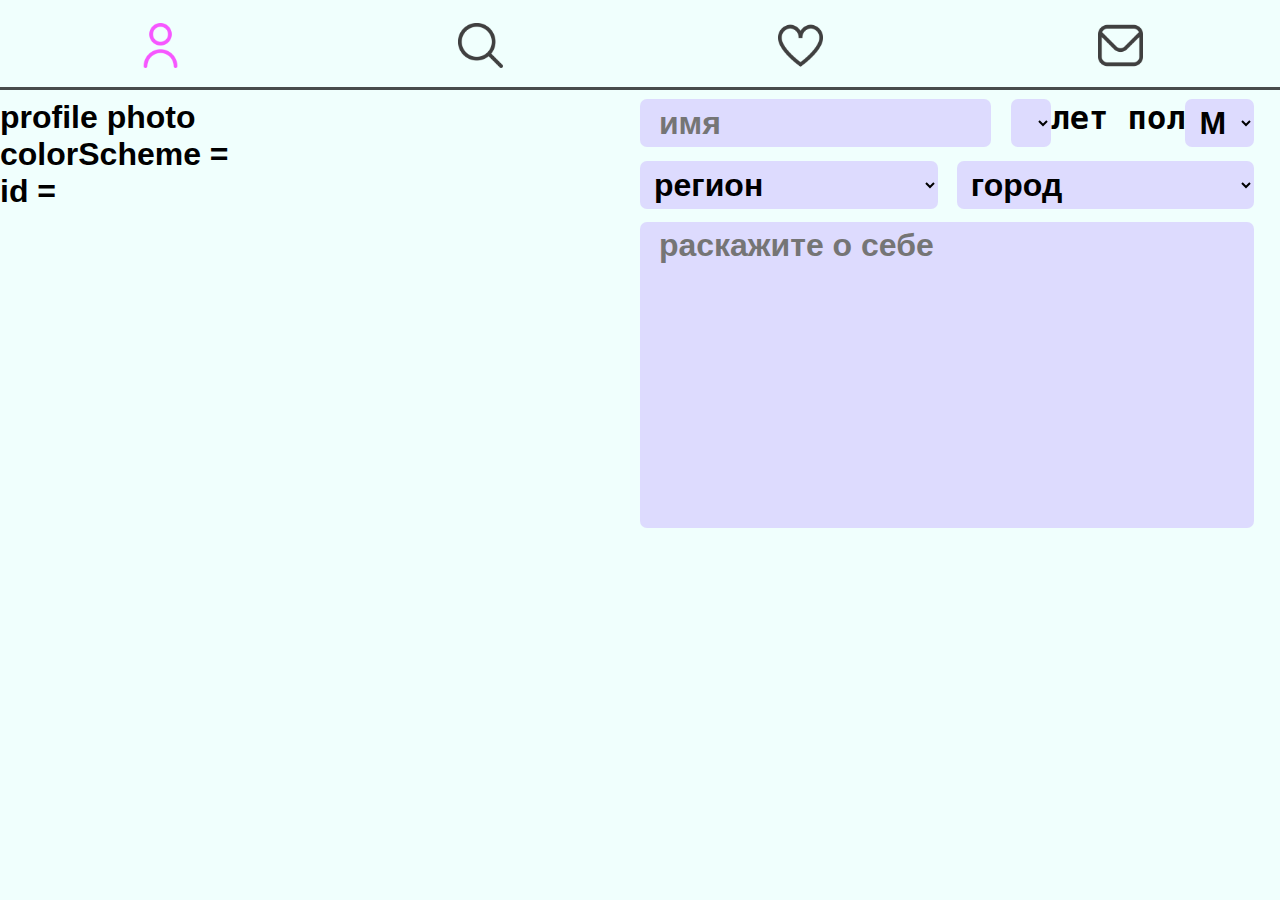
==== dating/index.html @ a12a8aec "style" ====
<!DOCTYPE html>
<html lang="en">

<head>
    <script src="https://telegram.org/js/telegram-web-app.js"></script>
    <meta charset="UTF-8">
    <meta name="viewport" content="width=device-width, initial-scale=1.0">
    <title>Speed dating</title>
    <!-- <link rel="apple-touch-icon" sizes="180x180" href="/img/favicon/apple-touch-icon.png">
    <link rel="icon" type="image/png" sizes="32x32" href="/img/favicon/favicon-32x32.png">
    <link rel="icon" type="image/png" sizes="16x16" href="/img/favicon/favicon-16x16.png">
    <link rel="manifest" href="img/favicon/site.webmanifest"> -->
    <link rel="stylesheet" href="main.css" type="text/css">
    <script defer type="module" src="script.js"></script>
</head>

<body>

    <nav class="headGroup">
        <div id="profile" class="activeBtn">
            <img src="img/flaticon/user.png" alt="Ваш профиль">
        </div>
        <div id="lenta">
            <img src="img/flaticon/search.png" alt="Смотреть анкеты">
        </div>
        <div id="likes">
            <img src="img/flaticon/heart.png" alt="Вы понравились">
        </div>
        <div id="messages">
            <img src="img/flaticon/envelope.png" alt="Переписки">
        </div>
    </nav>


    <main class="page">
        <div class="profilePage">
            <div>

                profile photo
                <p id="colorScheme">colorScheme = </p>
                <p id="id">id = </p>
            </div>
            <div>
                <!-- <hr> -->
                <form action="">
                    <div>

                        <input maxlength=20 type="text" name="inputName" id="inputName"
                            placeholder=" имя">

                        <pre> </pre>
                        
                        <select name="userAge" id="userAge">
                            <!-- <option value=""></option> -->
                            <!-- сюда вставляется список возрастов -->
                        </select>

                        <pre>лет пол</pre>

                        <select name="sex" id="sex">
                            <option value="М">М</option>
                            <option value="Ж">Ж</option>
                        </select>

                    </div>
                    
                    <div>

                        <select id="region" name="region" list="regionList">
                            <option value="Регион">регион</option>
                            <option value="Регипропрапр">регпропрпроапр</option>
                            <option value="Регион">регион</option>
                            <option value="Регион">регион</option>
                        </select>
                        <pre> </pre>
                        <select id="city" name="city" list="cityList"
                            placeholder="город">
                            <option value="город">город</option>
                            <option value="Нижневартовск">Нижневартовск</option>
                            <option value="ЕКБ">ЕКБ</option>
                        </select>
                    </div>

                    <div>
                        <textarea maxlength=200 name="inputComent" id="inputComent"
                        rows="8" placeholder=" раскажите о себе"></textarea>
                        <!-- <input type="text" name="inputComent" id="inputComent" placeholder="раскажите о себе"> -->
                    </div>
                </form>



            </div>
        </div>
        <div class="lentaPage" hidden>
            <div>lenta photo</div>
            <div>lenta</div>
        </div>
        <div class="likesPage" hidden>
            <div>likes 1</div>
            <div>likes 2</div>
        </div>
        <div class="messagesPage" hidden>
            <div>messages 1</div>
            <div>messages 2</div>
        </div>
    </main>

</body>




</html>
---- dating/main.css ----
:root {
    --bntFilter: brightness(100%) contrast(50%);
    --bntFilterActive: invert(42%) sepia(93%) saturate(1352%) hue-rotate(260deg);
    --background: hsl(171, 100%, 97%);
    --undertext: rgba(189, 154, 255, 0.356);
    --text: rgb(0, 0, 0);
    --headmenu: hsl(216, 100%, 56%);
}

*,
*::before,
*::after {
    margin: 0;
    padding: 0;
    box-sizing: border-box;
}

body {
    background-color: var(--background);
}

.headGroup {
    display: flex;
    border-bottom: 3px solid rgba(0, 0, 0, 0.7);
    height: 10dvh;

    /* background-color: var(--headmenu); */
}

.headGroup>div {
    flex: 1 1 0;
    text-align: center;
    overflow: hidden;
    font-size: 6.8dvh;
}

nav>div>img {
    filter: var(--bntFilter);
    height: 5dvh;
    margin-top: 2.5dvh;
}

.activeBtn>* {
    filter: var(--bntFilterActive);
}

[hidden] {
    display: none;
}

.page {
    height: 90dvh;
}

main>div {
    display: flex;
    flex-direction: column;
}

main>div>div {
    /* background-color: hsl(195, 39%, 69%); */
    margin: 1dvh 3dvw 0;
    height: 44dvh;
}

p, label, input, div, select, textarea{
    color: var(--text);
    font-family: sans-serif;
    font-size: 2.5dvh;
    font-weight: bold;
}

label, input, select, textarea{
    padding: 5px 10px 5px 10px;
    background-color: var(--undertext);
    border: 0px solid black;
    border-radius: 7px;
}

form>div{
    display: flex;
    margin-bottom: 1.5dvh;
}
input, select:not(#userAge,#sex){
    width: 100%;

}

textarea{
    width: 100%;
    height: auto;
    resize: none;

    
}
@media(orientation: landscape) {
    main>div {
        flex-direction: row;
    }

    main>div>div {
        /* background-color: hsl(195, 39%, 69%); */
        margin: 1dvh 2dvw 0 0;
        height: 89dvh;
        width: 50dvw;
    }
    p, label, input, div, select, textarea{
        font-size: 2.5dvw;
    }
}
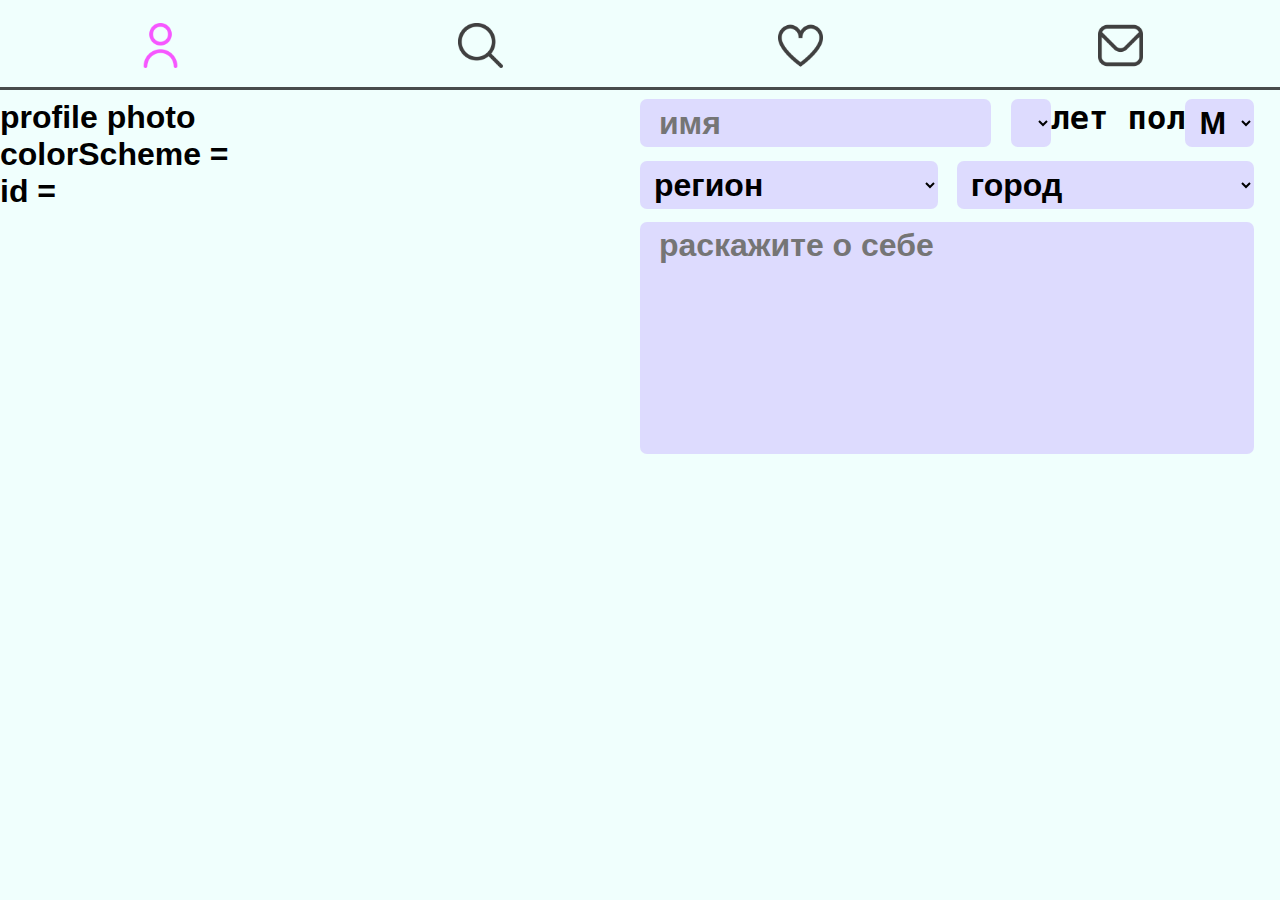
==== commit 98744881: "6" ====
--- a/dating/index.html
+++ b/dating/index.html
@@ -83,7 +83,7 @@
 
                     <div>
                         <textarea maxlength=200 name="inputComent" id="inputComent"
-                        rows="8" placeholder=" раскажите о себе"></textarea>
+                        rows="6" placeholder=" раскажите о себе"></textarea>
                         <!-- <input type="text" name="inputComent" id="inputComent" placeholder="раскажите о себе"> -->
                     </div>
                 </form>
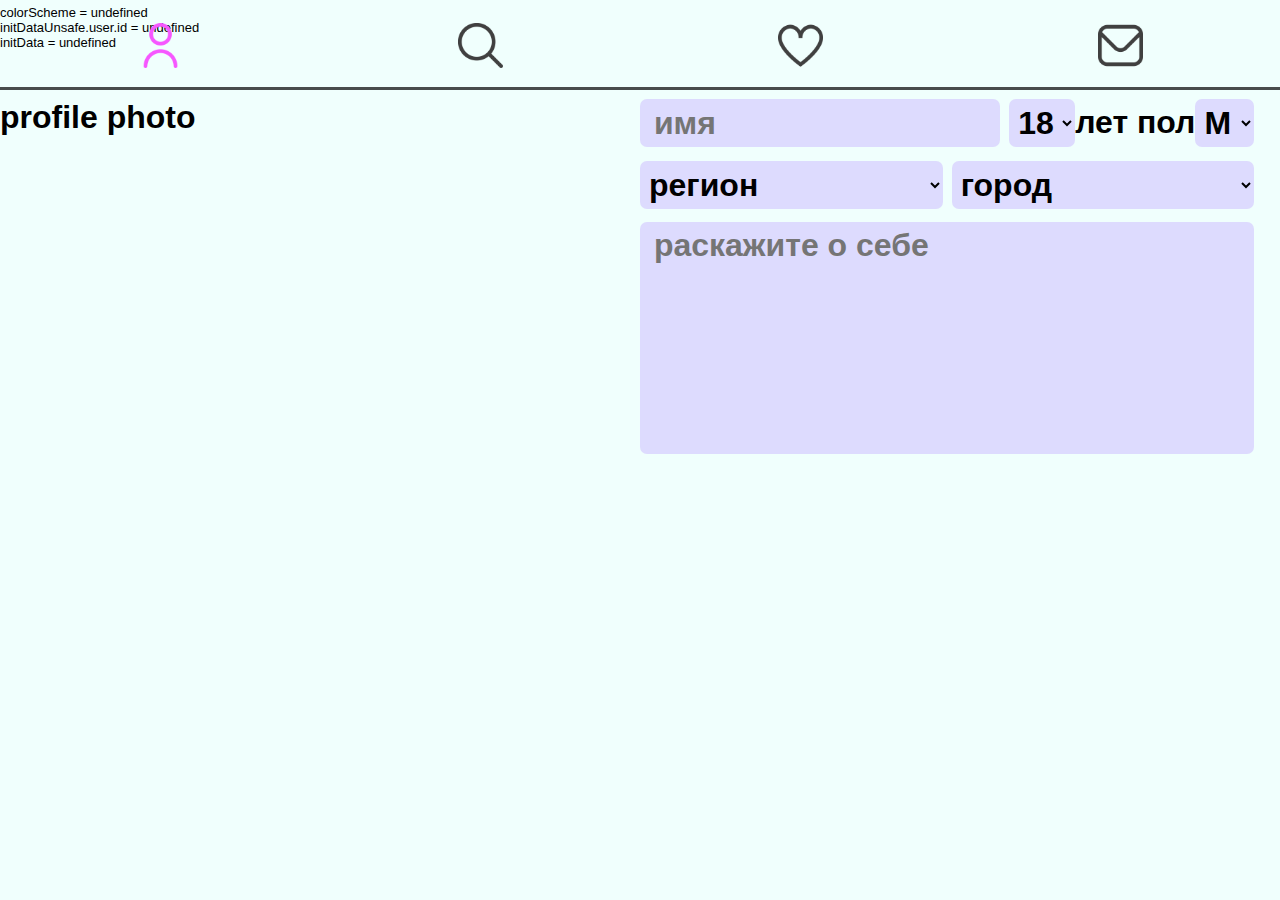
==== commit b874d092: "initData" ====
--- a/dating/index.html
+++ b/dating/index.html
@@ -15,6 +15,8 @@
 </head>
 
 <body>
+
+    <pre id="consol" style="position: absolute;font-size: small; font-weight: 100; z-index: 0;"></pre>
 
     <nav class="headGroup">
         <div id="profile" class="activeBtn">
@@ -37,8 +39,6 @@
             <div>
 
                 profile photo
-                <p id="colorScheme">colorScheme = </p>
-                <p id="id">id = </p>
             </div>
             <div>
                 <!-- <hr> -->
--- a/dating/main.css
+++ b/dating/main.css
@@ -63,15 +63,18 @@
     height: 44dvh;
 }
 
-p, label, input, div, select, textarea{
+p, pre, label, input, div, select, textarea{
     color: var(--text);
     font-family: sans-serif;
     font-size: 2.5dvh;
     font-weight: bold;
 }
+pre{
+    padding-top: 5px ;
+}
 
 label, input, select, textarea{
-    padding: 5px 10px 5px 10px;
+    padding: 5px 5px 5px 5px;
     background-color: var(--undertext);
     border: 0px solid black;
     border-radius: 7px;
@@ -104,7 +107,7 @@
         height: 89dvh;
         width: 50dvw;
     }
-    p, label, input, div, select, textarea{
+    p, pre, label, input, div, select, textarea{
         font-size: 2.5dvw;
     }
 }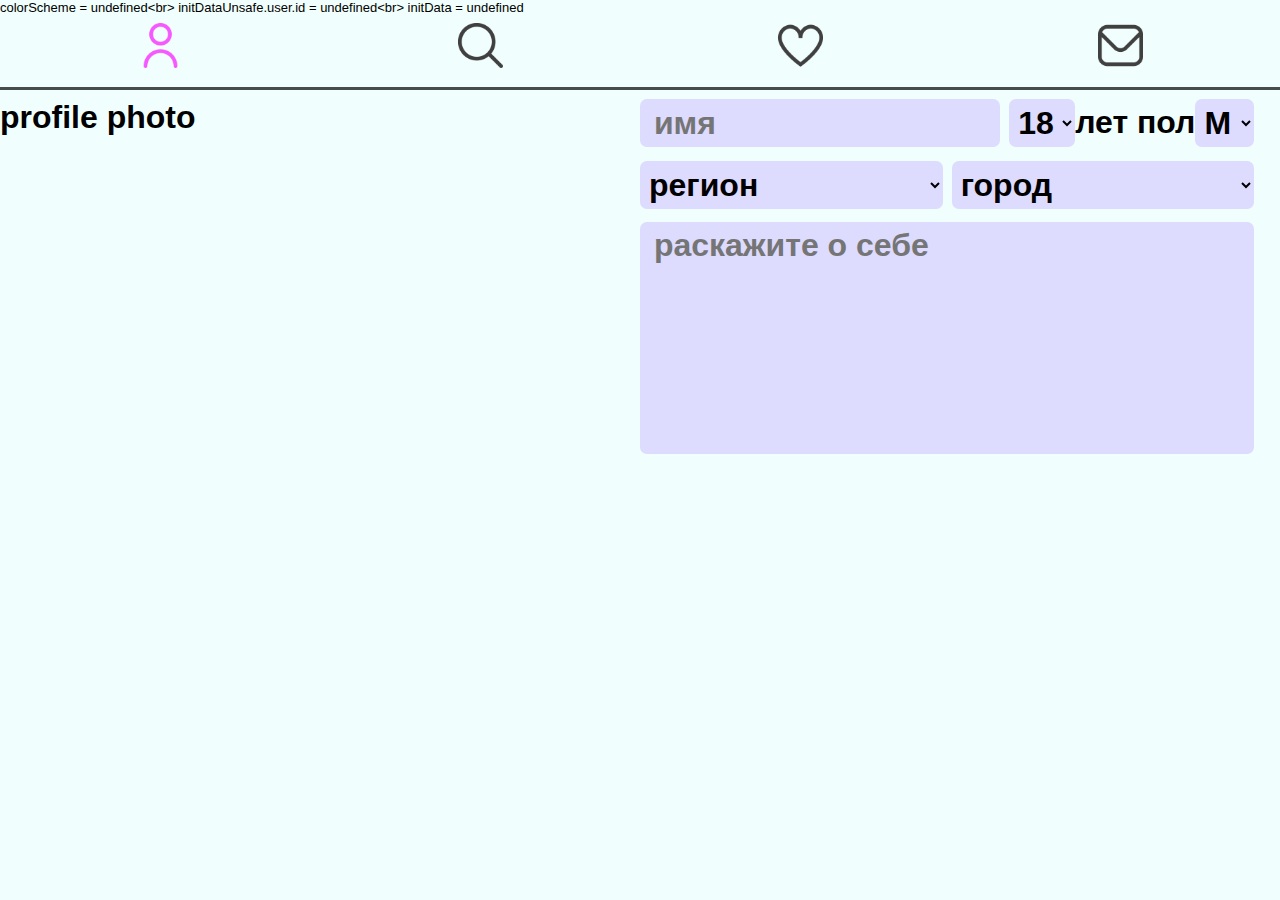
==== commit 713161e4: "overflow: overflow-wrap: break-word" ====
--- a/dating/index.html
+++ b/dating/index.html
@@ -16,8 +16,7 @@
 
 <body>
 
-    <pre id="consol" style="position: absolute;font-size: small; font-weight: 100; z-index: 0;"></pre>
-
+    <p id="consol" style="overflow-wrap: break-word; width: 100dvw; position: absolute;font-size: small; font-weight: 100; z-index: 0;"></p>
     <nav class="headGroup">
         <div id="profile" class="activeBtn">
             <img src="img/flaticon/user.png" alt="Ваш профиль">
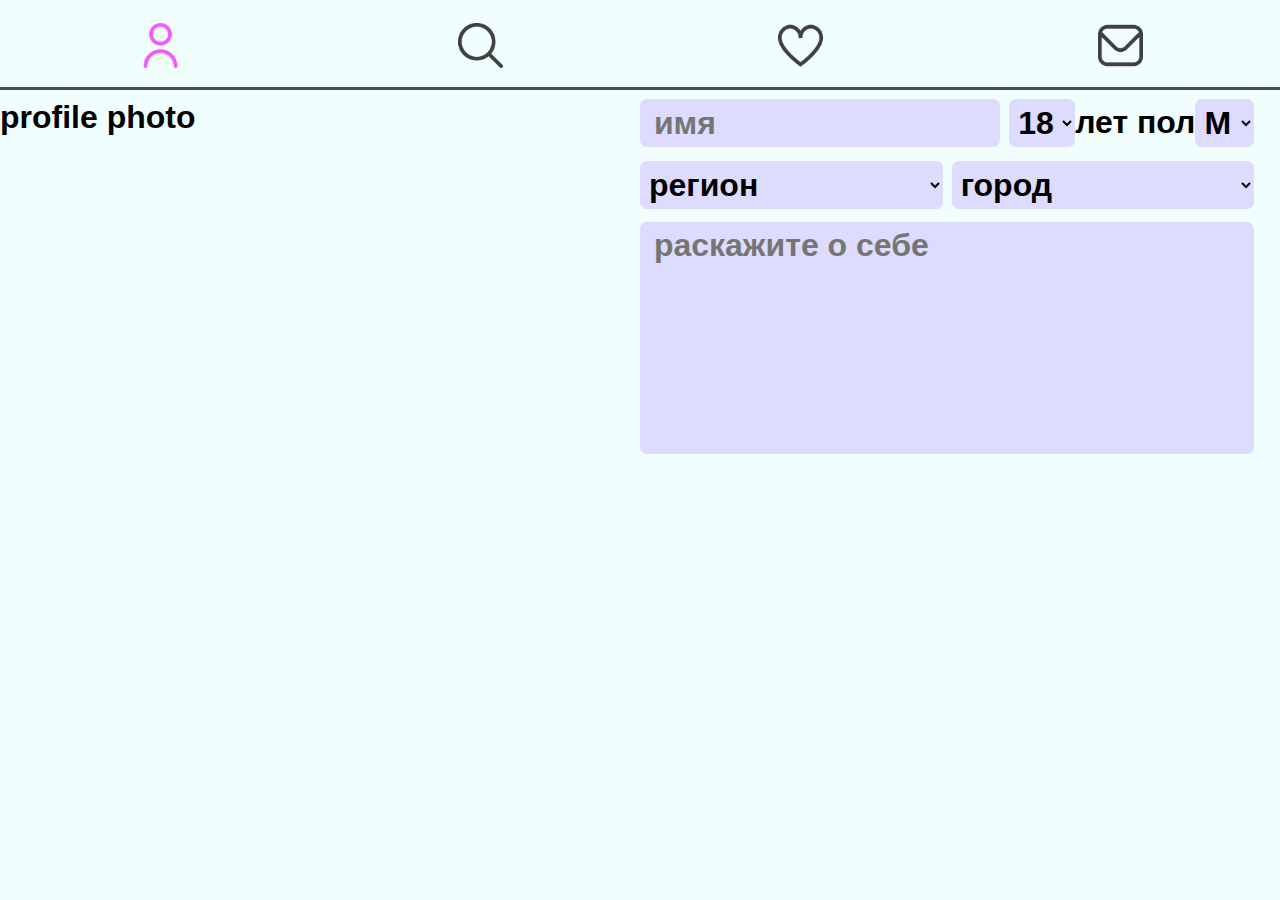
==== commit d50f1359: "f print" ====
--- a/dating/index.html
+++ b/dating/index.html
@@ -16,7 +16,7 @@
 
 <body>
 
-    <p id="consol" style="overflow-wrap: break-word; width: 100dvw; position: absolute;font-size: small; font-weight: 100; z-index: 0;"></p>
+    <p id="consol" hidden style="overflow-wrap: break-word; width: 100dvw; position: absolute;font-size: small; font-weight: 100; z-index: 0;"></p>
     <nav class="headGroup">
         <div id="profile" class="activeBtn">
             <img src="img/flaticon/user.png" alt="Ваш профиль">
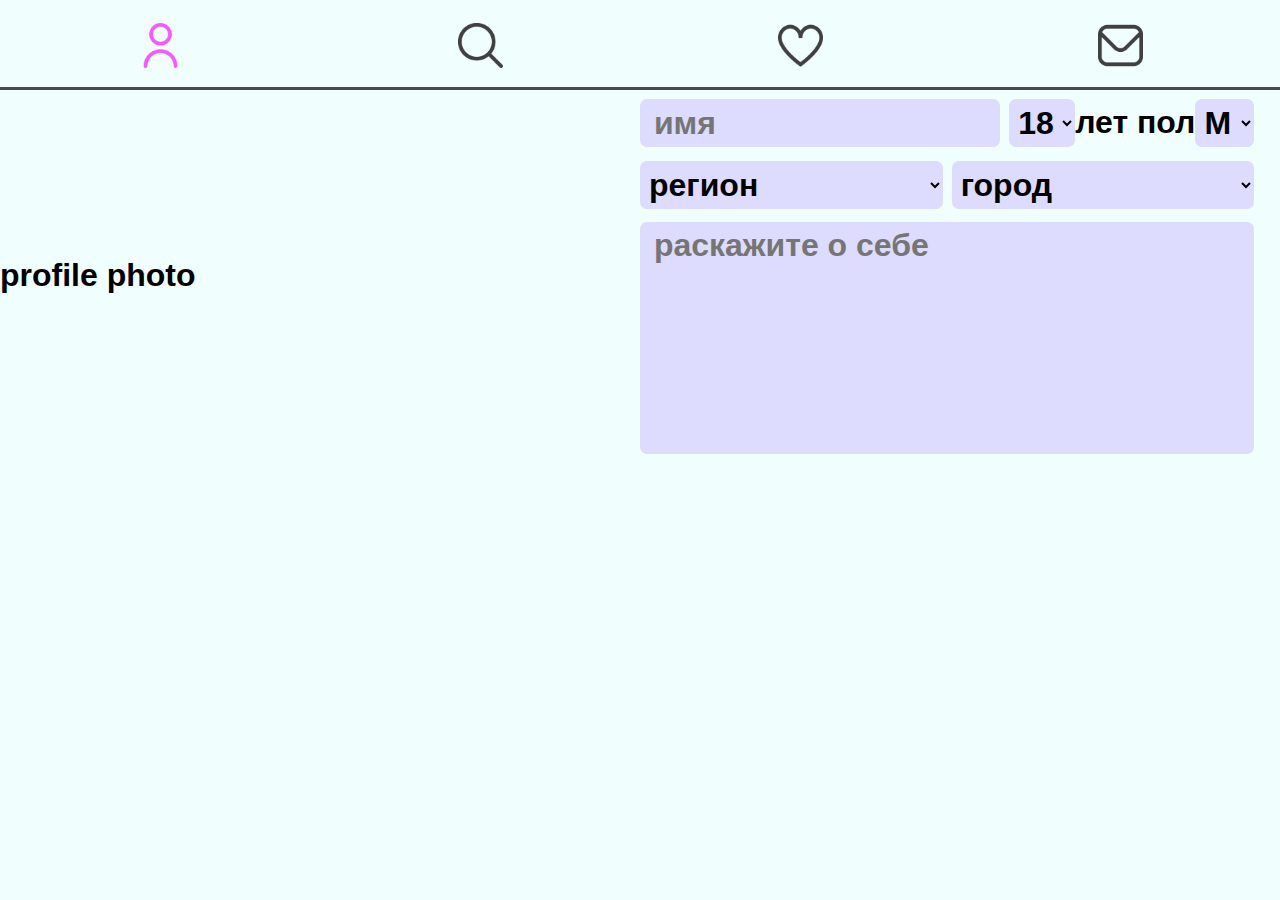
==== commit 53d37f2c: "video" ====
--- a/dating/index.html
+++ b/dating/index.html
@@ -36,6 +36,7 @@
     <main class="page">
         <div class="profilePage">
             <div>
+                <video autoplay style="width: 100%;"></video>
 
                 profile photo
             </div>
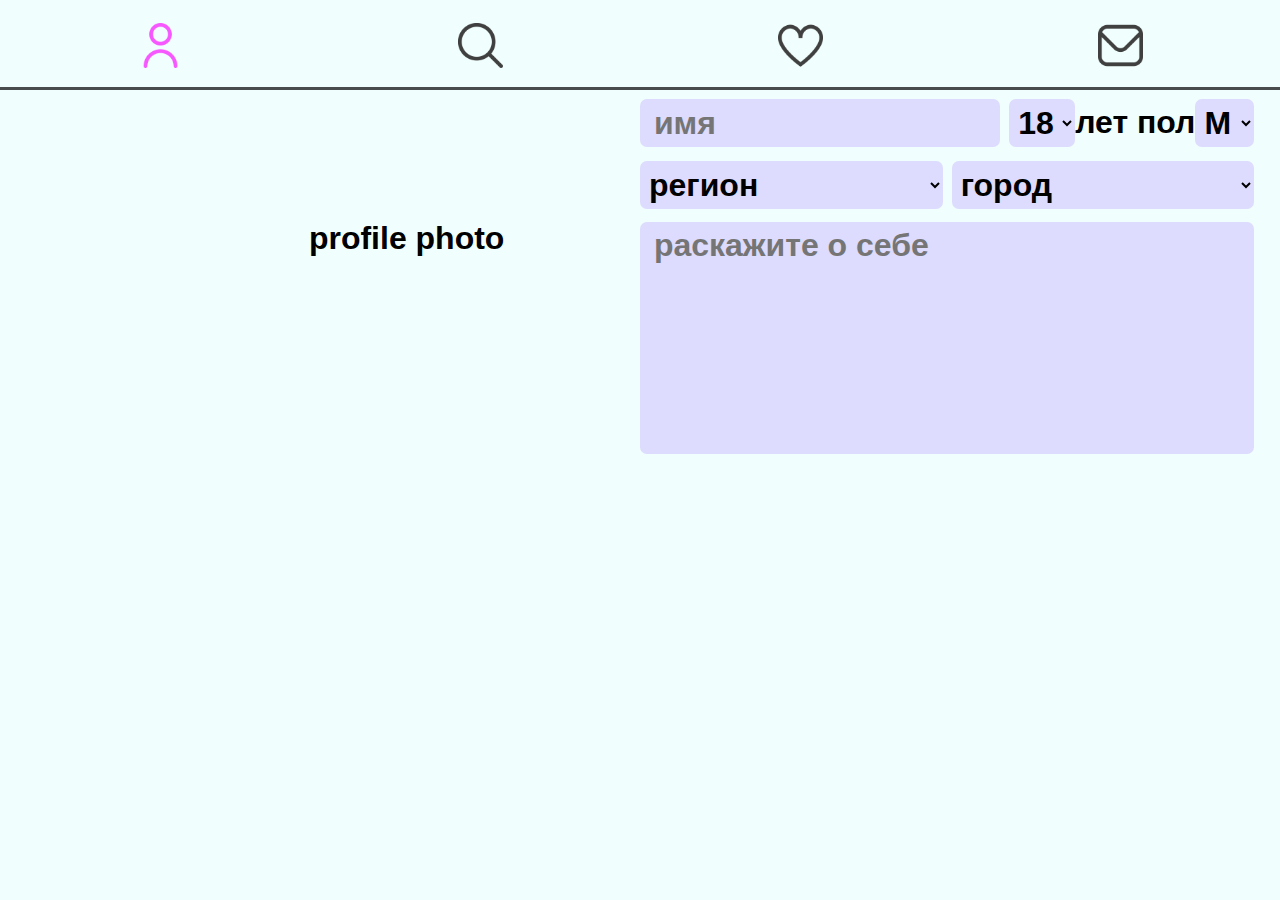
==== commit 42c147c9: "max-height" ====
--- a/dating/index.html
+++ b/dating/index.html
@@ -36,7 +36,7 @@
     <main class="page">
         <div class="profilePage">
             <div>
-                <video autoplay style="width: 100%;"></video>
+                <video autoplay style="max-height: 90%;"></video>
 
                 profile photo
             </div>
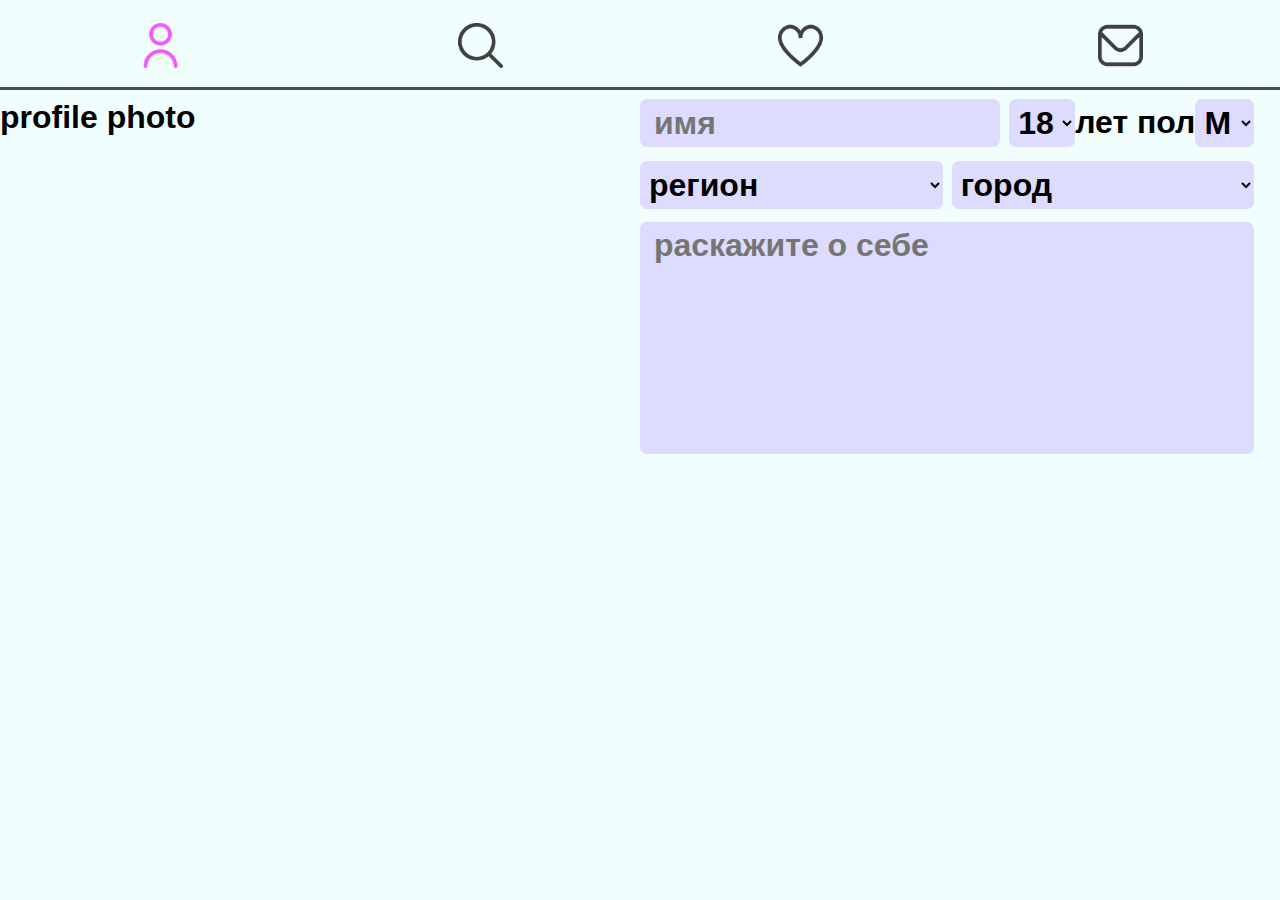
==== commit b54a12a5: "del vid" ====
--- a/dating/index.html
+++ b/dating/index.html
@@ -36,8 +36,6 @@
     <main class="page">
         <div class="profilePage">
             <div>
-                <video autoplay style="max-height: 90%;"></video>
-
                 profile photo
             </div>
             <div>
